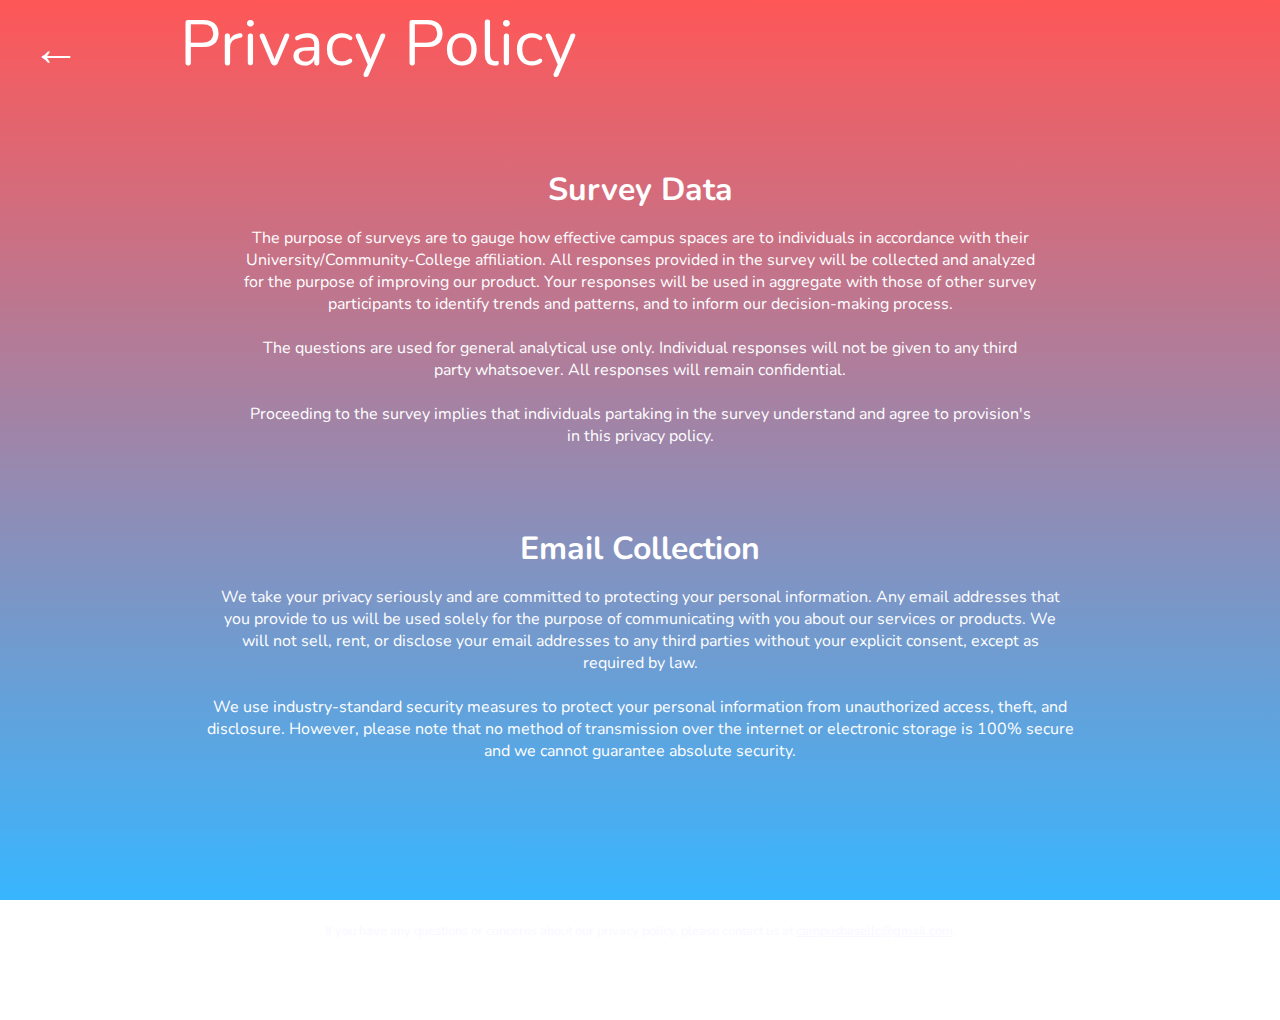
==== privacy.html @ bee24046 "add privacy policy page and remove about us in quick links section" ====
<!DOCTYPE html>
<!--<html lang="en" xmlns="http://www.w3.org/1999/html">-->
<head>
    <meta charset="utf-8">
    <meta http-equiv="X-UA-Compatible" content="IE=edge">
    <title>Privacy Policy</title>
    <meta name="Campus Base" content="">
    <meta name="viewport" content="width=device-width, initial-scale=1">
<!--    <meta name="robots" content="all,follow">-->
    <!-- Google fonts-->
    <link rel="stylesheet" href="https://fonts.googleapis.com/css?family=Nunito:400,600,800&amp;display=swap">
    <!-- Custom stylesheet - for your changes-->
    <link rel="stylesheet" href="css/privacy.css">
    <!-- Favicon-->
    <link rel="shortcut icon" href="img/favicon.png">

</head>
<body>

    <div class="navbar">
		<a class = "back-arrow" href="index.html" >&larr;</a>
		<a class = "PageTitle">Privacy Policy</a>
	</div>


    <h3 class = "SectionTitle">Survey Data</h3>
    <section class = "SectionContent"><p>

                The purpose of surveys are to gauge how effective campus spaces are to individuals in accordance with their</br>
                University/Community-College affiliation. All responses provided in the survey will be collected and analyzed</br>
                for the purpose of improving our product. Your responses will be used in aggregate with those of other survey</br>
                participants to identify trends and patterns, and to inform our decision-making process.


            </br></br>

                The questions are used for general analytical use only. Individual responses will not be given to any third</br>
                party whatsoever. All responses will remain confidential.

            </br></br>

                Proceeding to the survey implies that individuals partaking in the survey understand and agree to provision's </br>
                in this privacy policy.

    </p></section>



    <h3 class = "SectionTitle">Email Collection</h3>
    <section class = "SectionContent"><p>

        We take your privacy seriously and are committed to protecting your personal information. Any email addresses that </br>
        you provide to us will be used solely for the purpose of communicating with you about our services or products. We </br>
        will not sell, rent, or disclose your email addresses to any third parties without your explicit consent, except as</br>
        required by law.

        </br></br>

        We use industry-standard security measures to protect your personal information from unauthorized access, theft, and </br>
        disclosure. However, please note that no method of transmission over the internet or electronic storage is 100% secure </br>
        and we cannot guarantee absolute security.

    </p></section>

    <footer>
        If you have any questions or concerns about our privacy policy, please contact us at <u>campusbasellc@gmail.com</u>.</br>
    </footer>


    </body>
</html>
---- css/privacy.css ----
:root {
    --bs-blue: #0d6efd;
    --bs-indigo: #6610f2;
    --bs-purple: #6f42c1;
    --bs-pink: #d63384;
    --bs-red: #dc3545;
    --bs-orange: #fd7e14;
    --bs-yellow: #ffc107;
    --bs-green: #28a745;
    --bs-teal: #20c997;
    --bs-cyan: #17a2b8;
    --bs-white: #fff;
    --bs-gray: #6c757d;
    --bs-gray-dark: #343a40;
    --bs-gray-100: #f8f9fa;
    --bs-gray-200: #e9ecef;
    --bs-gray-300: #dee2e6;
    --bs-gray-400: #ced4da;
    --bs-gray-500: #adb5bd;
    --bs-gray-600: #6c757d;
    --bs-gray-700: #495057;
    --bs-gray-800: #343a40;
    --bs-gray-900: #212529;
    --bs-primary: #FF5757;
    --bs-secondary: #38B6FF;
    --bs-success: #28a745;
    --bs-info: #17a2b8;
    --bs-warning: #ffc107;
    --bs-danger: #dc3545;
    --bs-light: #f8f9fa;
    --bs-dark: #343a40;
    --bs-primary-rgb: 255, 87, 87;
    --bs-secondary-rgb: 56, 182, 255;
    --bs-success-rgb: 40, 167, 69;
    --bs-info-rgb: 23, 162, 184;
    --bs-warning-rgb: 255, 193, 7;
    --bs-danger-rgb: 220, 53, 69;
    --bs-light-rgb: 248, 249, 250;
    --bs-dark-rgb: 52, 58, 64;
    --bs-white-rgb: 255, 255, 255;
    --bs-black-rgb: 0, 0, 0;
    --bs-body-color-rgb: 33, 37, 41;
    --bs-body-bg-rgb: 255, 255, 255;
    --bs-font-sans-serif: "Nunito", sans-serif;
    --bs-font-monospace: SFMono-Regular, Menlo, Monaco, Consolas, "Liberation Mono", "Courier New", monospace;
    --bs-gradient: linear-gradient(180deg, rgba(255, 255, 255, 0.15), rgba(255, 255, 255, 0));
    --bs-body-font-family: var(--bs-font-sans-serif);
    --bs-body-font-size: 1rem;
    --bs-body-font-weight: 400;
    --bs-body-line-height: 1.5;
    --bs-body-color: #212529;
    --bs-body-bg: #fff;
}

*,
*::before,
*::after {
    box-sizing: border-box;
    margin: 0;
    padding: 0;
}


body{

    font-family: var(--bs-body-font-family);
    font-size: var(--bs-body-font-size);
    font-weight: var(--bs-body-font-weight);
    color: white;
    background-image: -webkit-linear-gradient(to bottom, #FF5757, #38B6FF);
    background-image: -moz-linear-gradient(to bottom, #FF5757, #38B6FF);
    background-image: -o-linear-gradient(to bottom, #FF5757, #38B6FF);
    background-image: linear-gradient(to bottom, #FF5757, #38B6FF);
    -webkit-text-size-adjust: 100%;
    background-size: cover;
    background-position: center;
    background-repeat: no-repeat;
    background-attachment: fixed;
}


/* .back-arrow {
    display: inline-flex;
    position: relative;
    font-size: 6rem;
    text-decoration: none;
    color: white;
    margin-right: 22rem;
} */

.back-arrow:hover {
    color: #969696;
}

.back-arrow{
    position: relative;
    color:white; 
    text-decoration: none;
    font-size: 3rem; 
    margin-left: 2rem;

}

.PageTitle{
    text-align: center;
    font-size: 4rem;
    margin-left: 6rem;
}


.SectionTitle{
    font-size: 2rem;
    margin-top: 5rem;
    margin-bottom: 1rem;
    text-align: center;
}

.SectionContent{
    text-align: center;
}

footer{
    font-size: .8rem;
    color: ghostwhite;
    margin-top: 10rem;
    margin-bottom: 5rem;
    text-align: center;
}
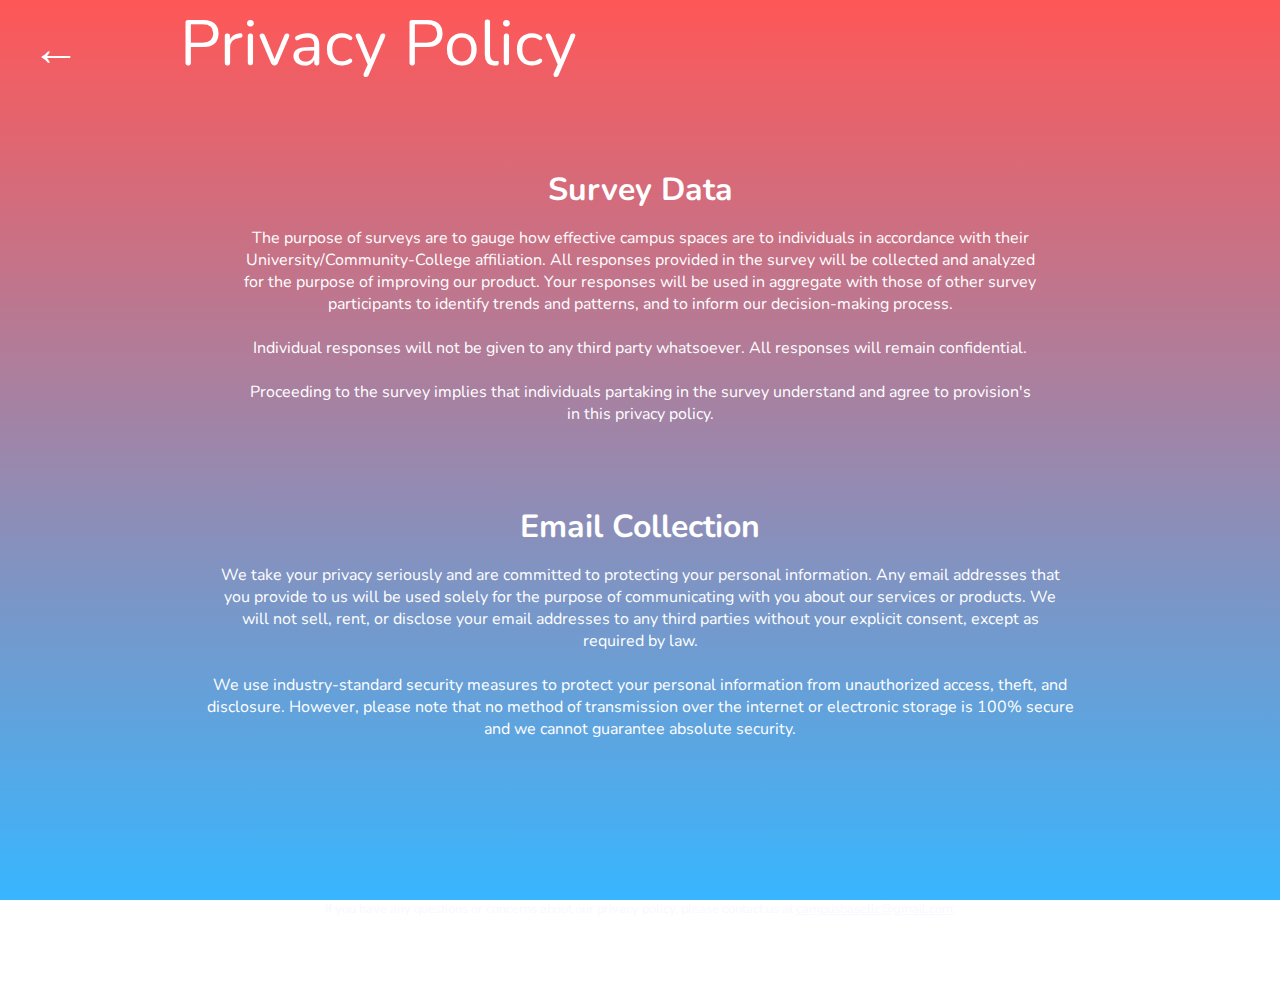
==== commit 53fb4d64: "finished most - still need email collection" ====
--- a/privacy.html
+++ b/privacy.html
@@ -34,8 +34,7 @@
 
             </br></br>
 
-                The questions are used for general analytical use only. Individual responses will not be given to any third</br>
-                party whatsoever. All responses will remain confidential.
+                Individual responses will not be given to any third party whatsoever. All responses will remain confidential.
 
             </br></br>
 
